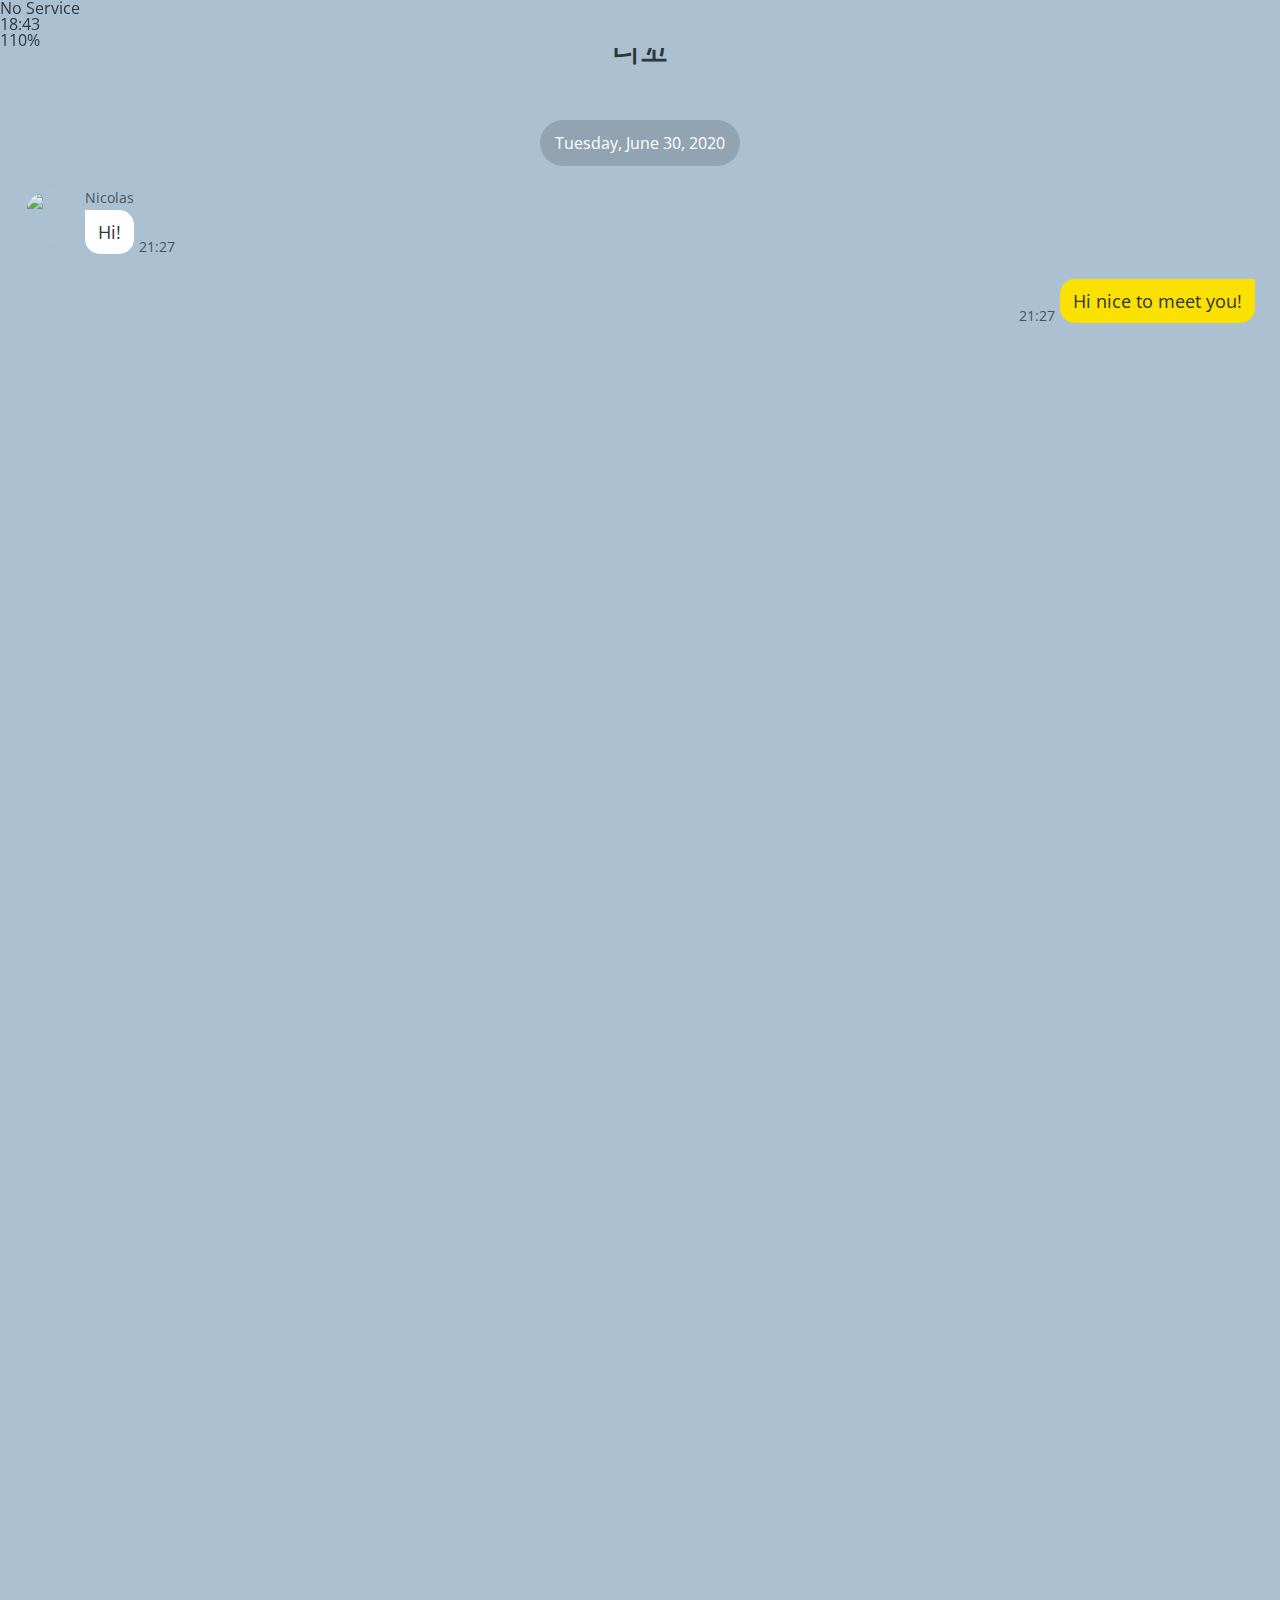
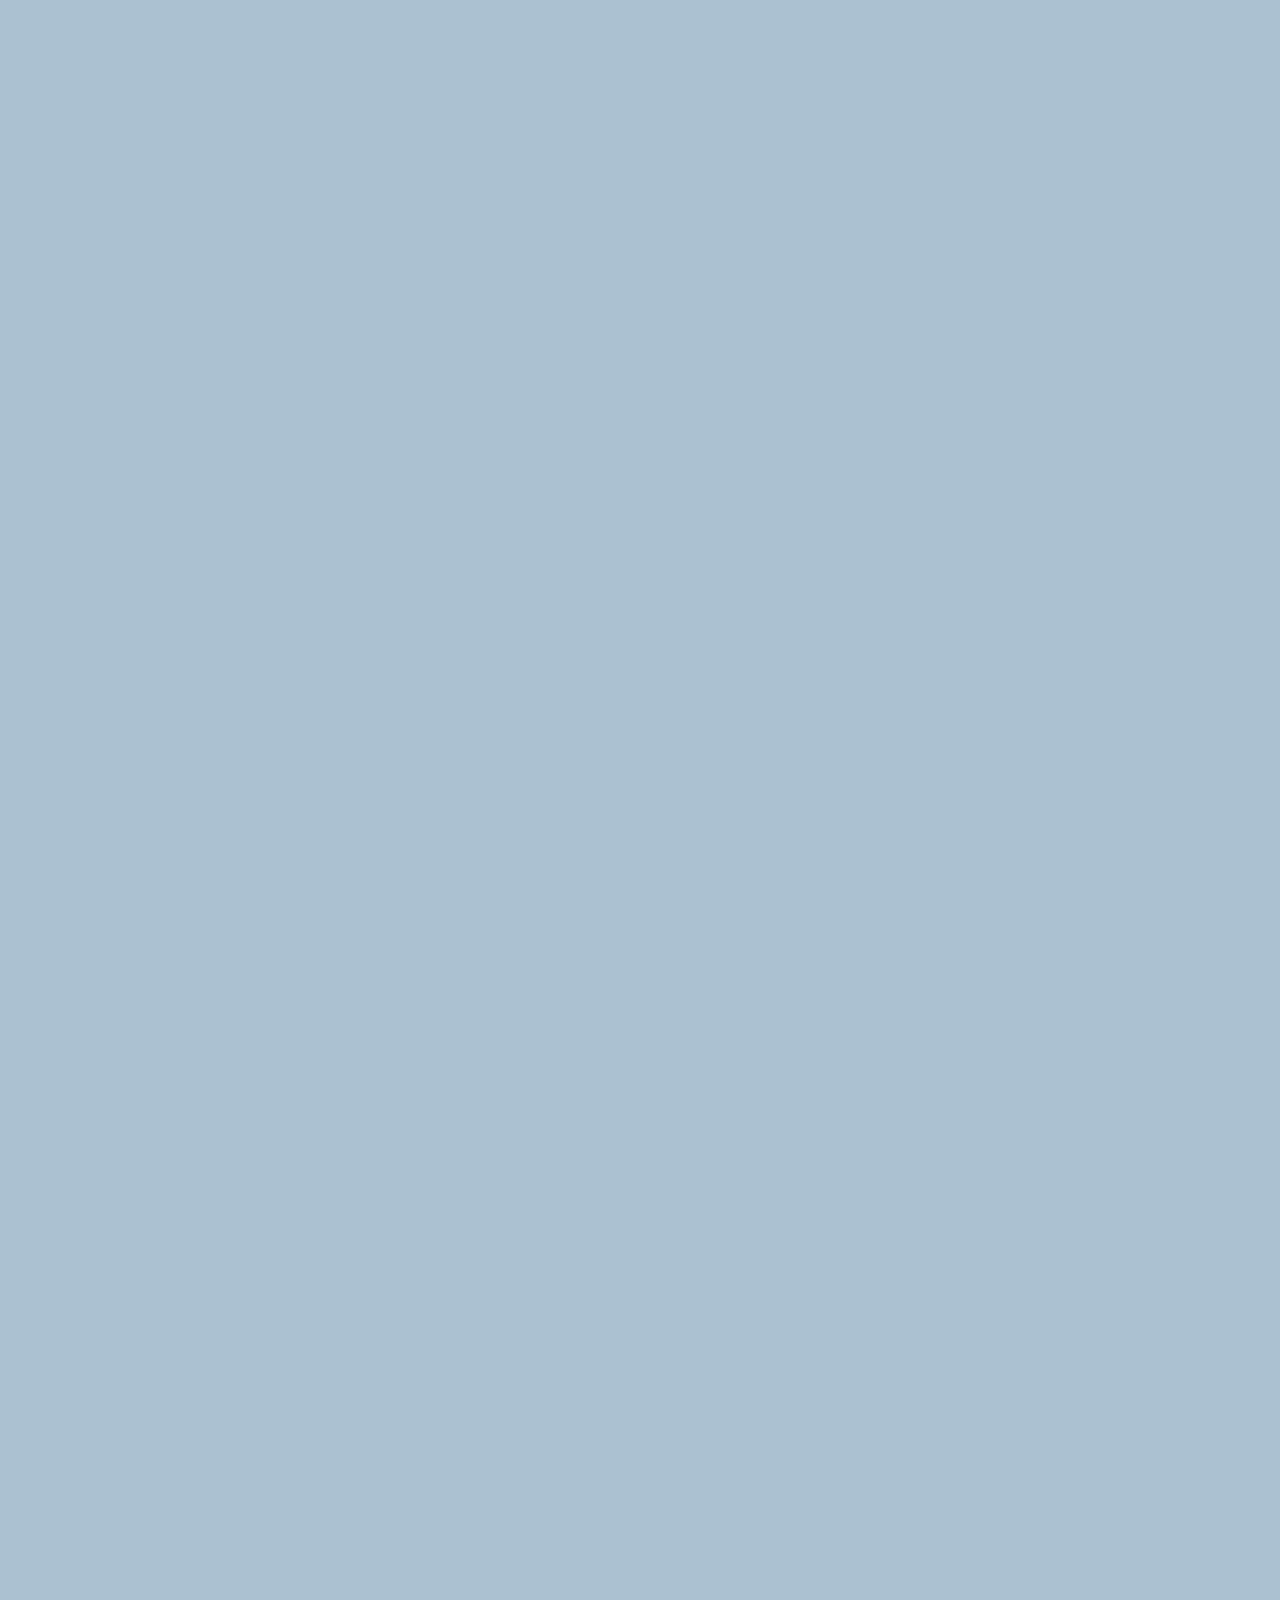
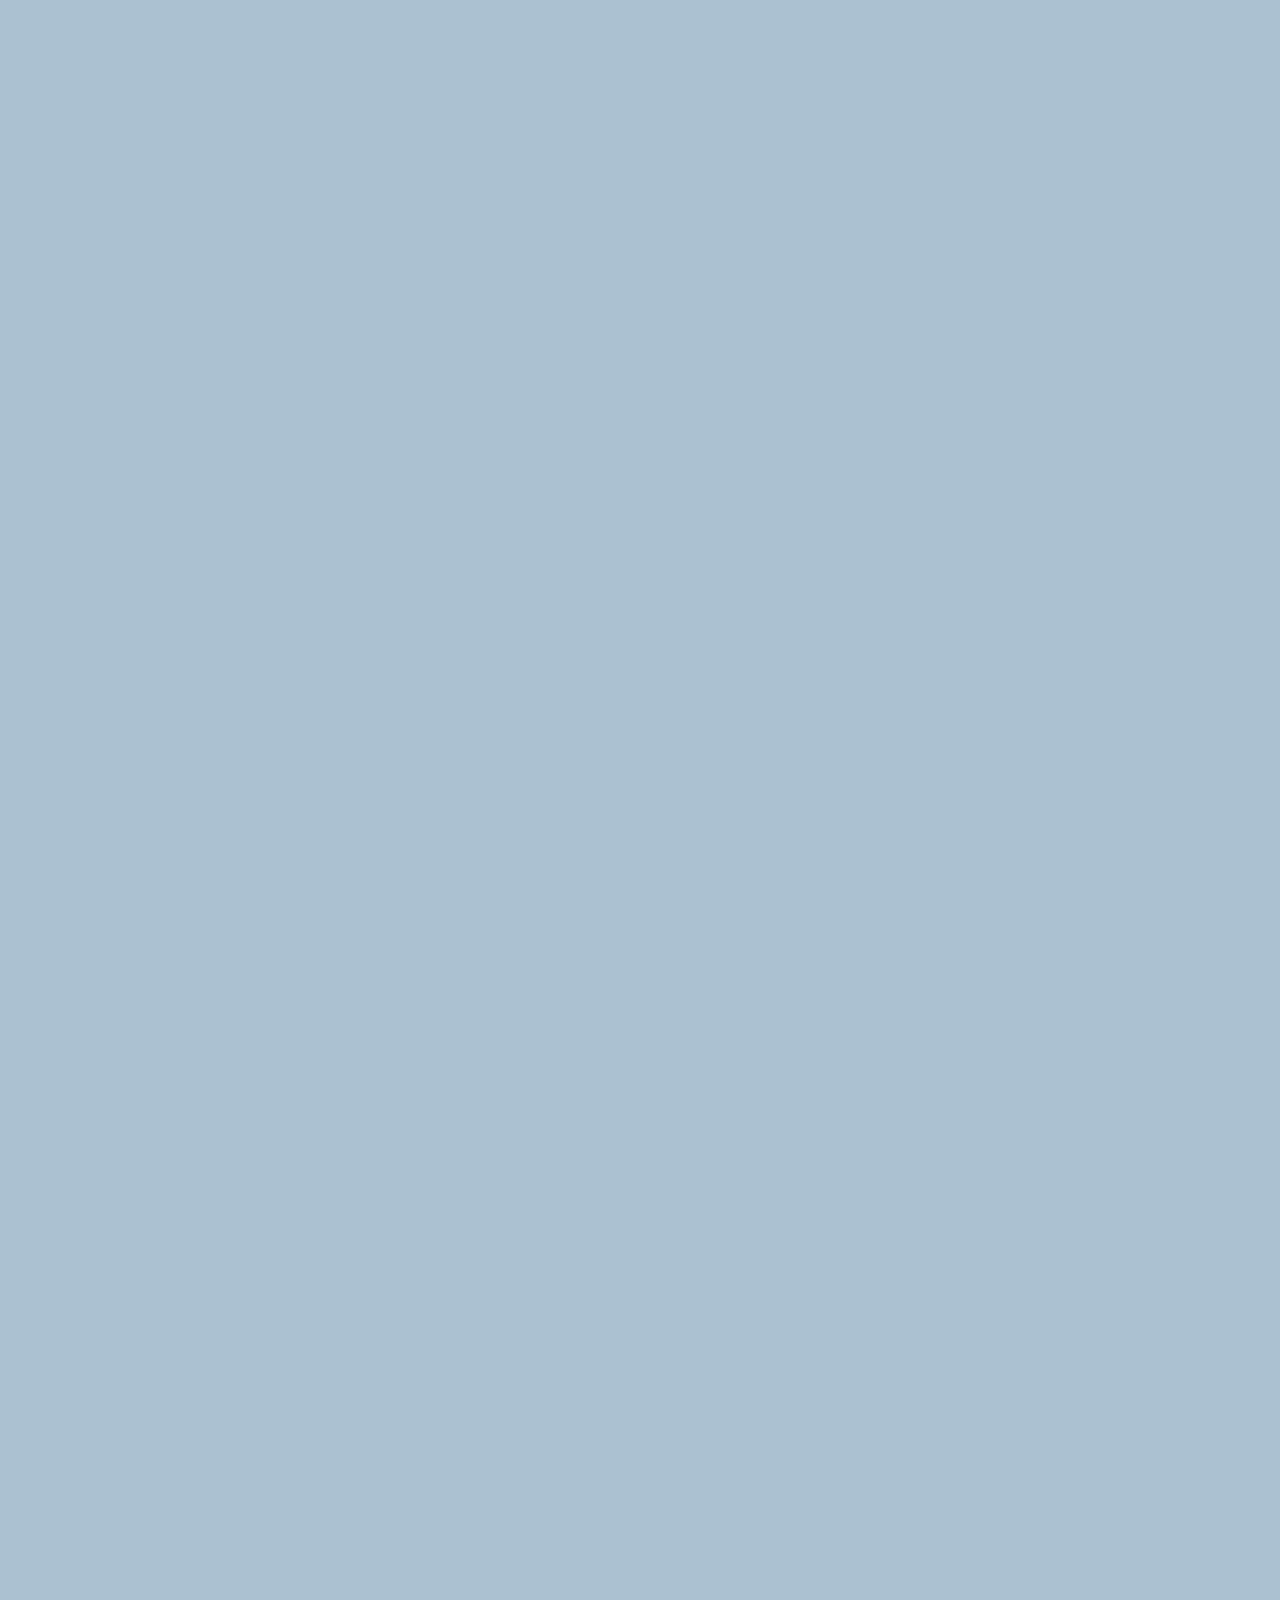
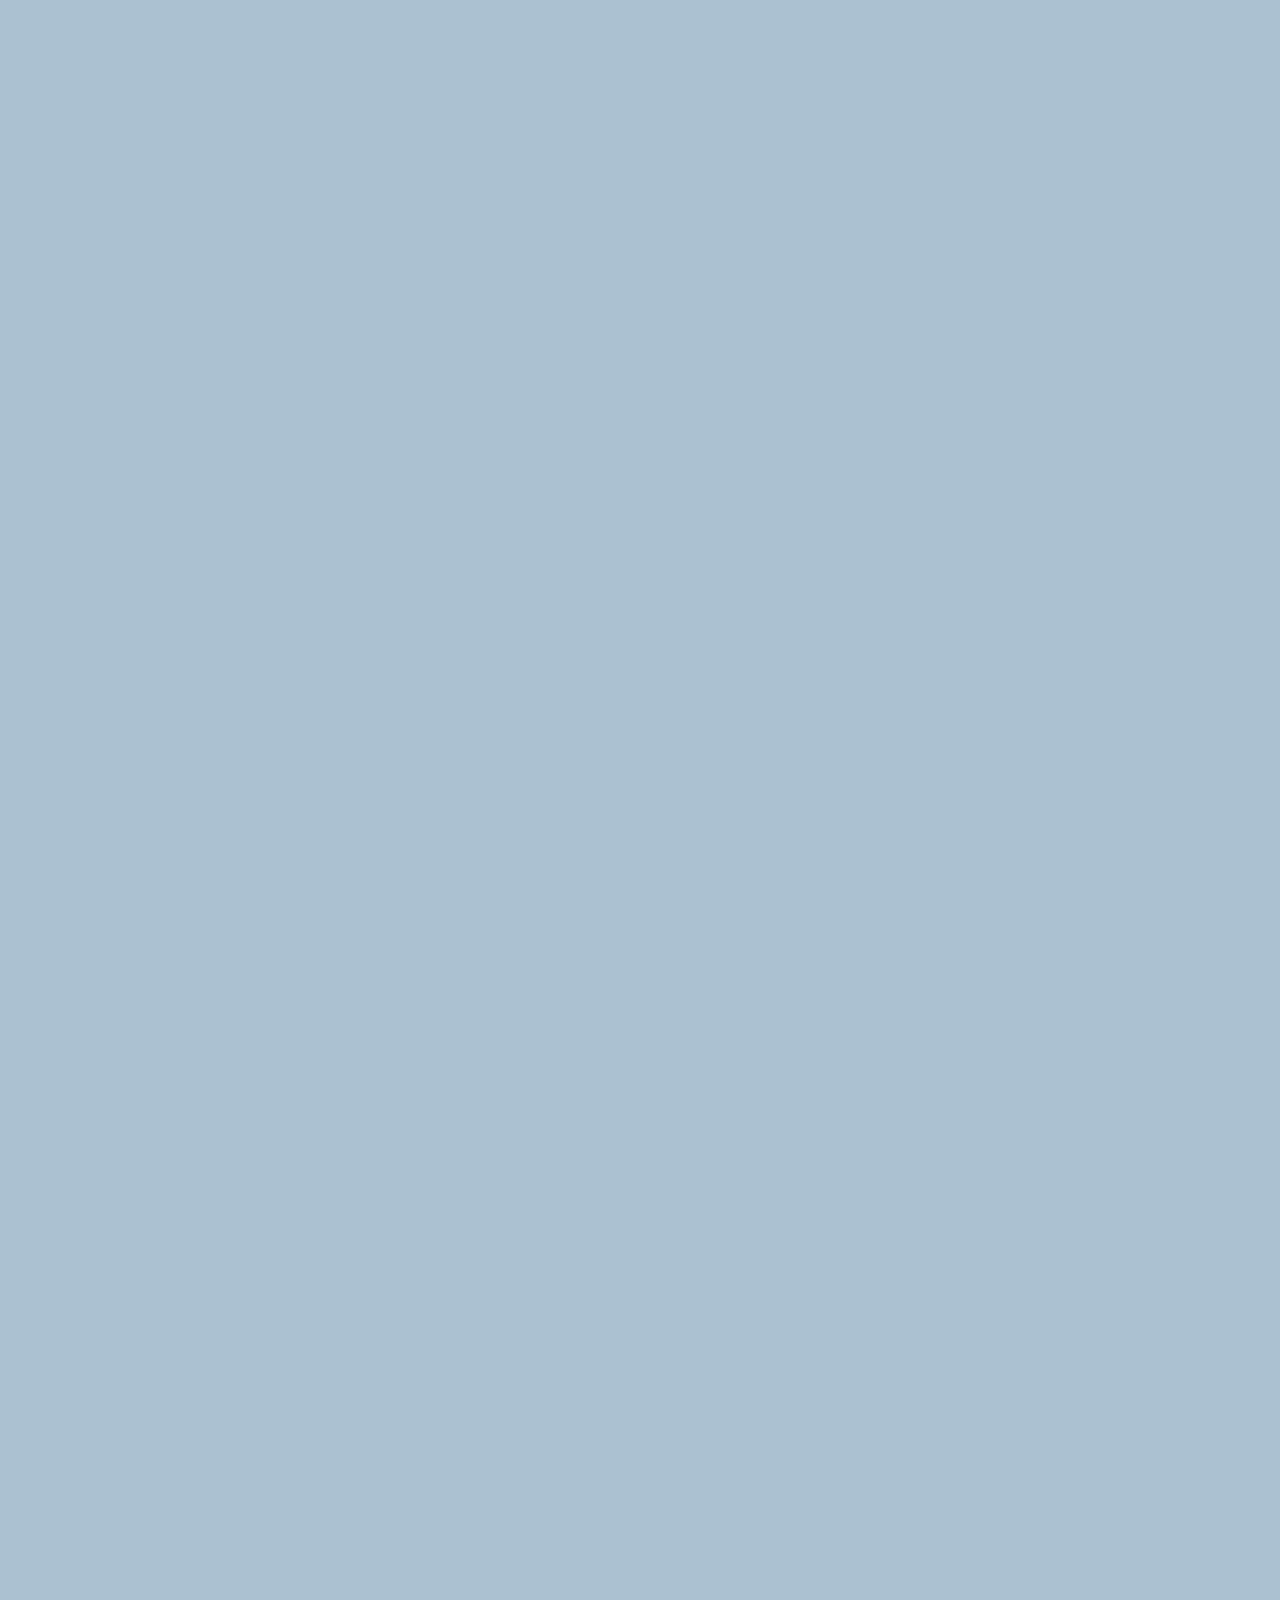
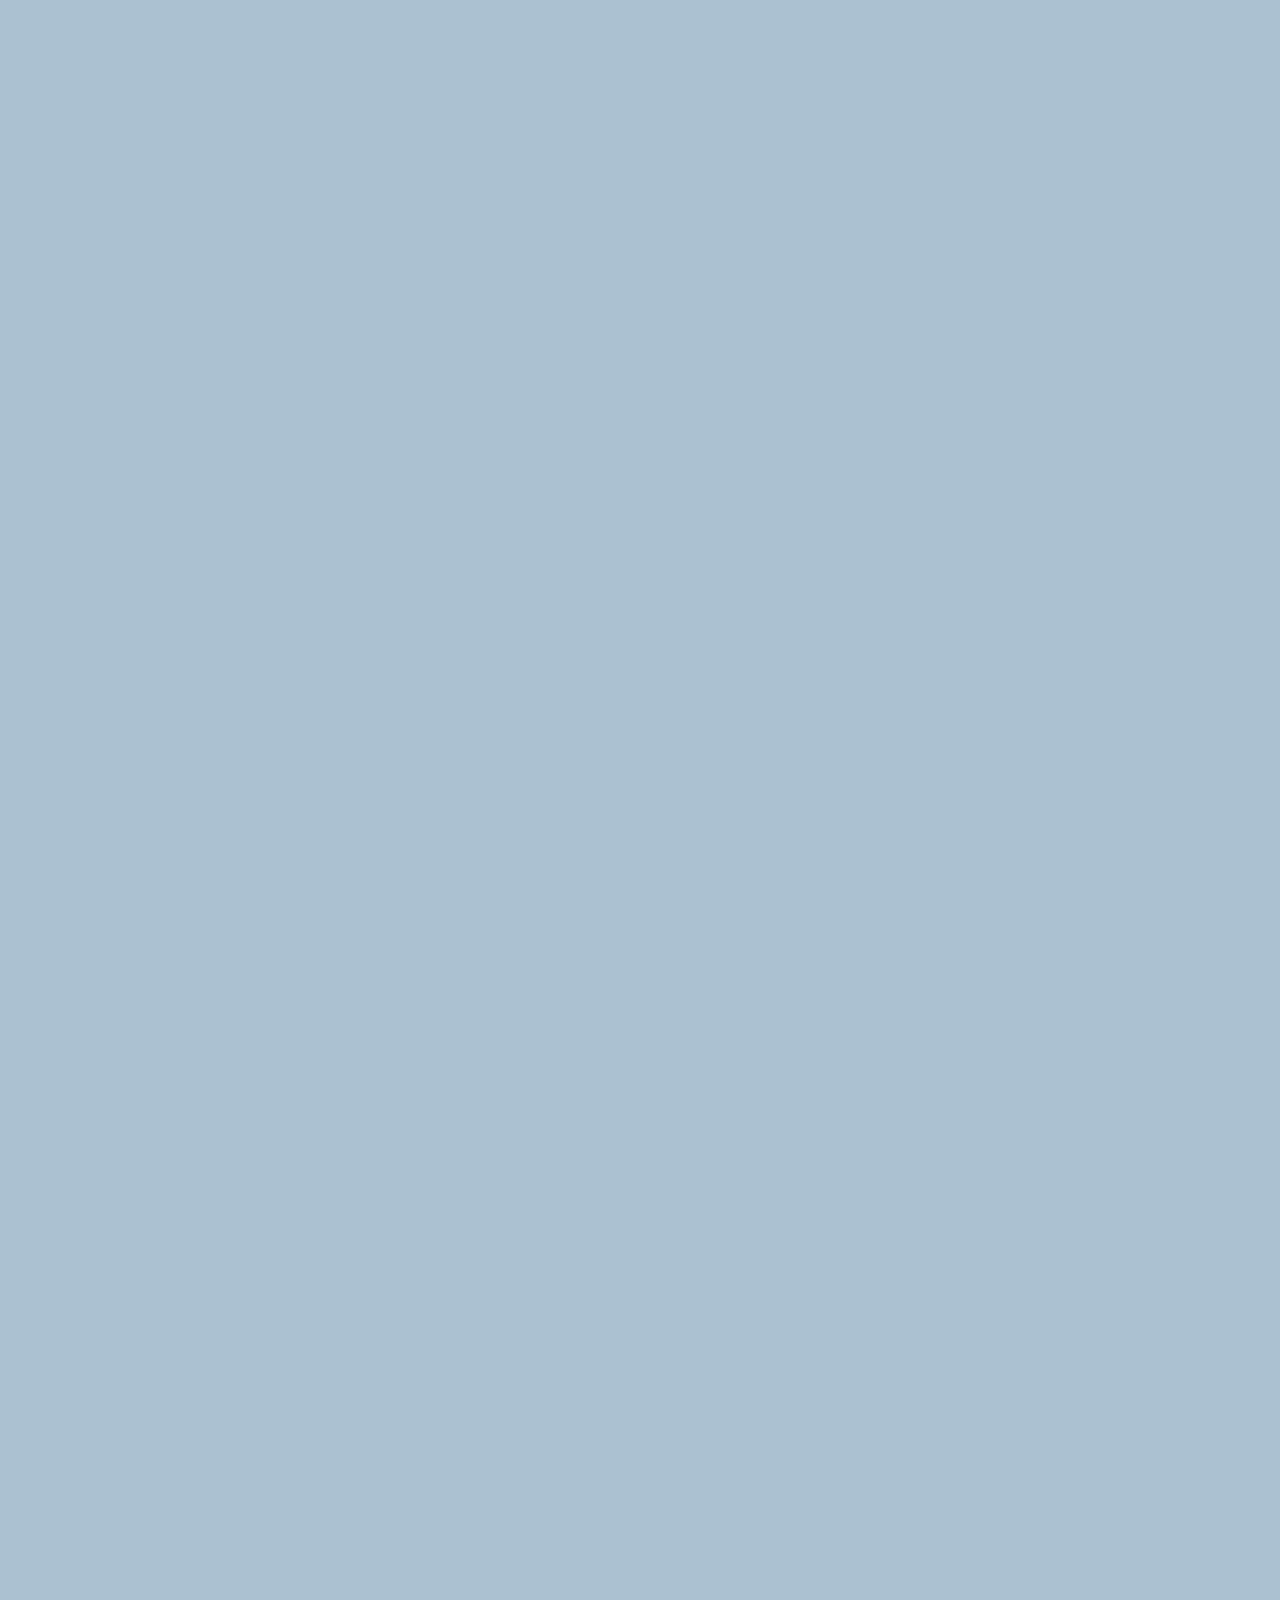
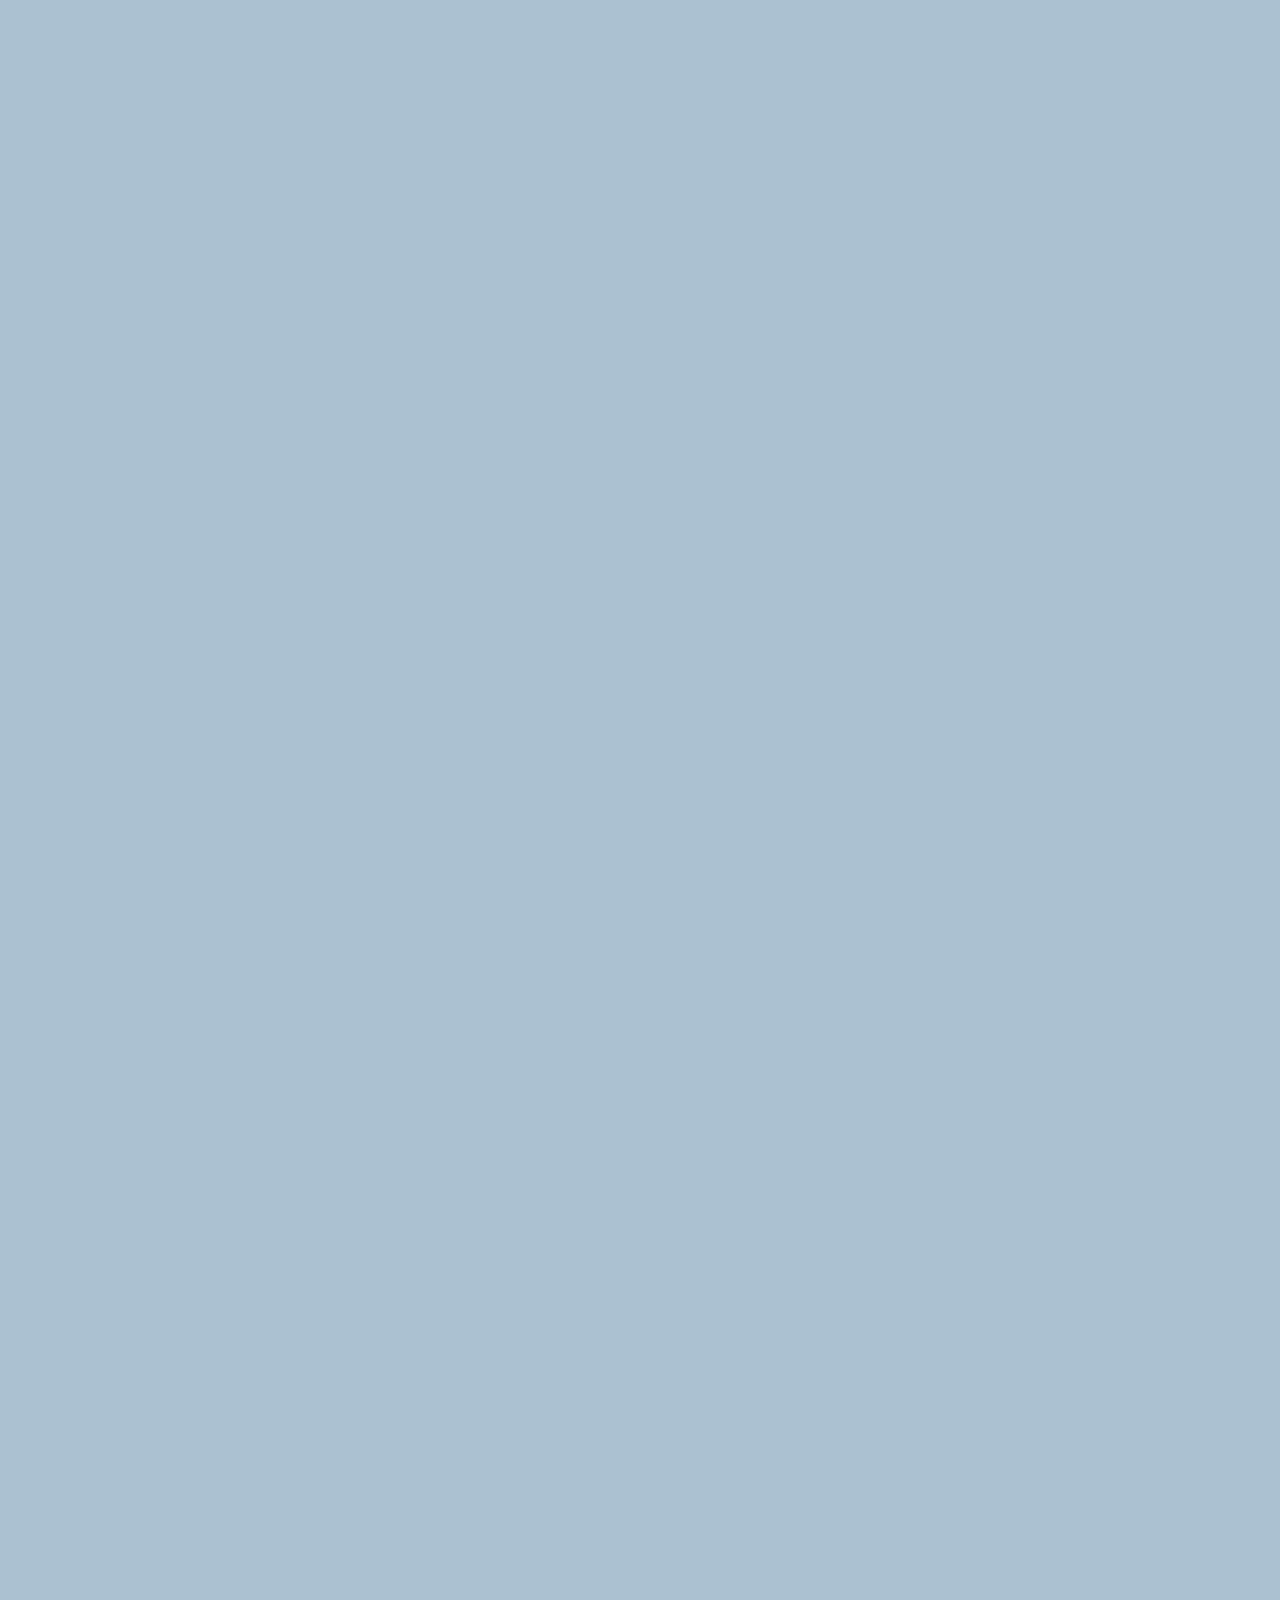
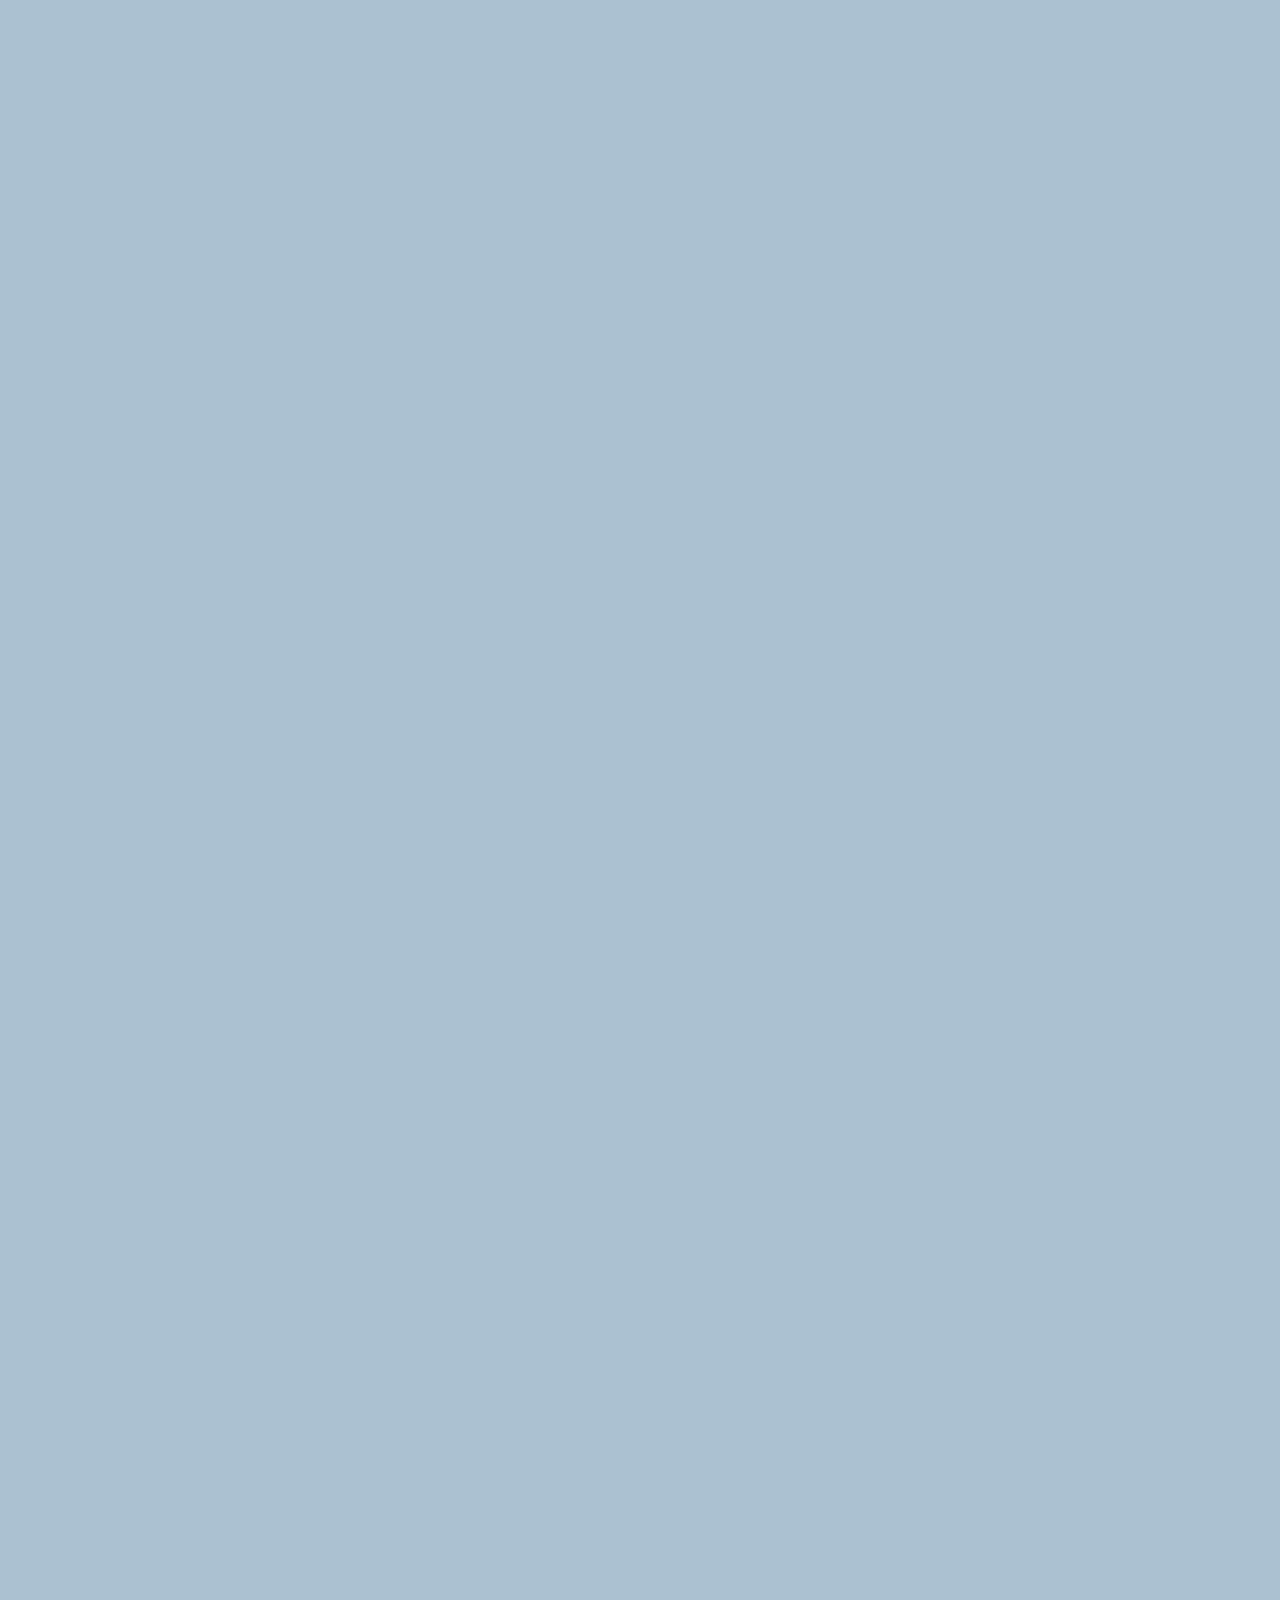
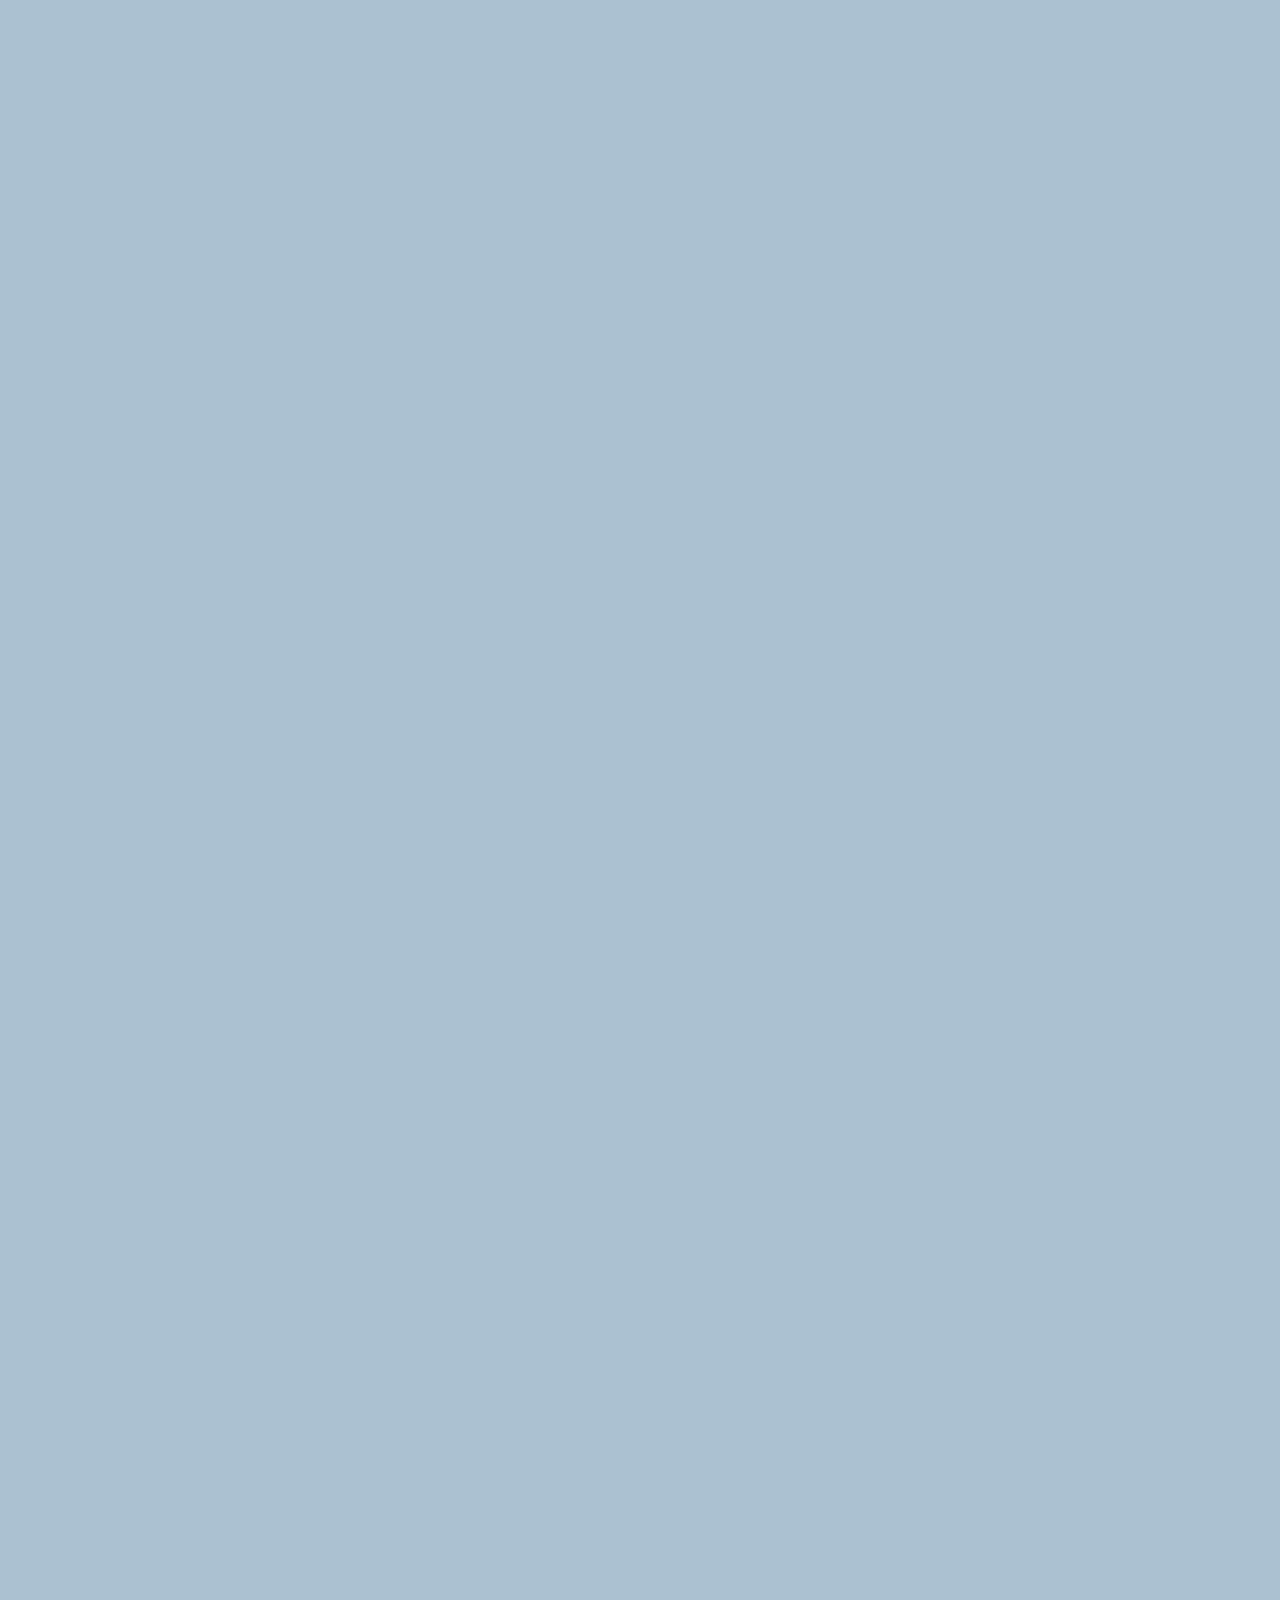
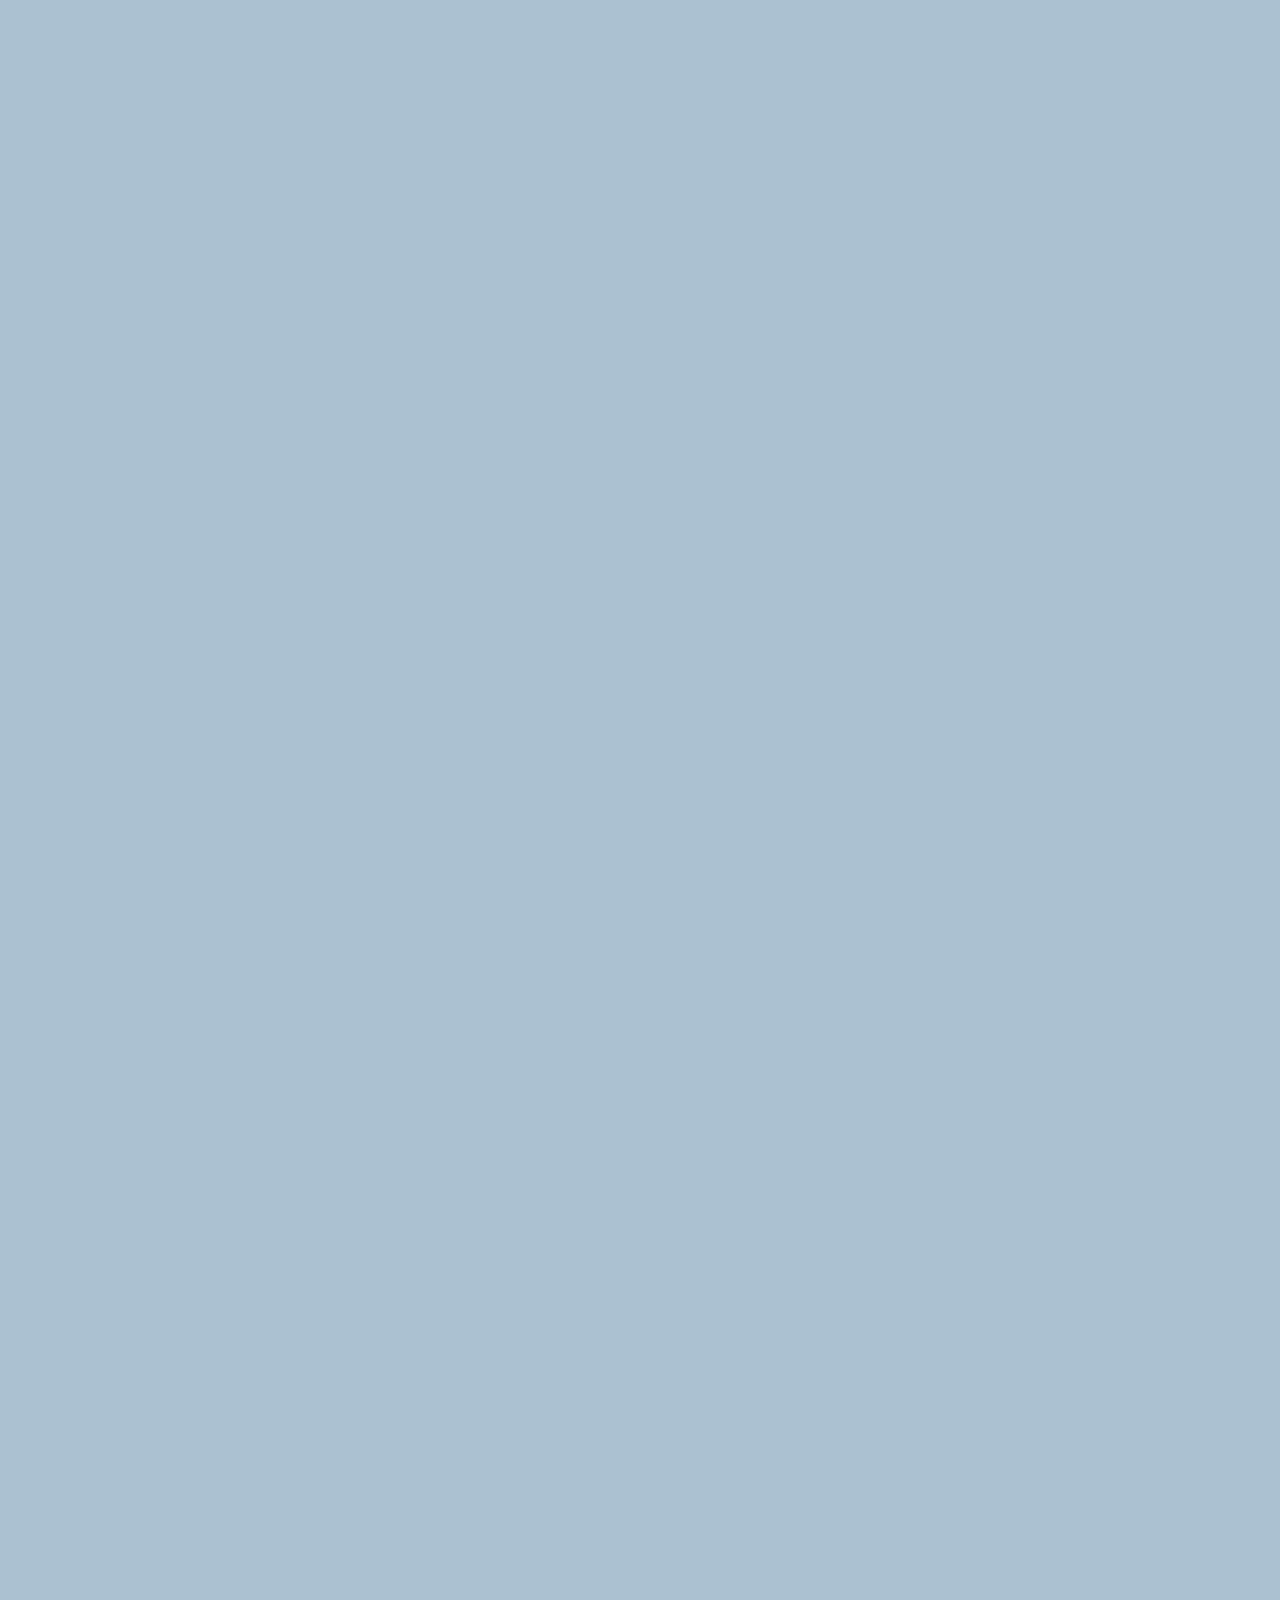
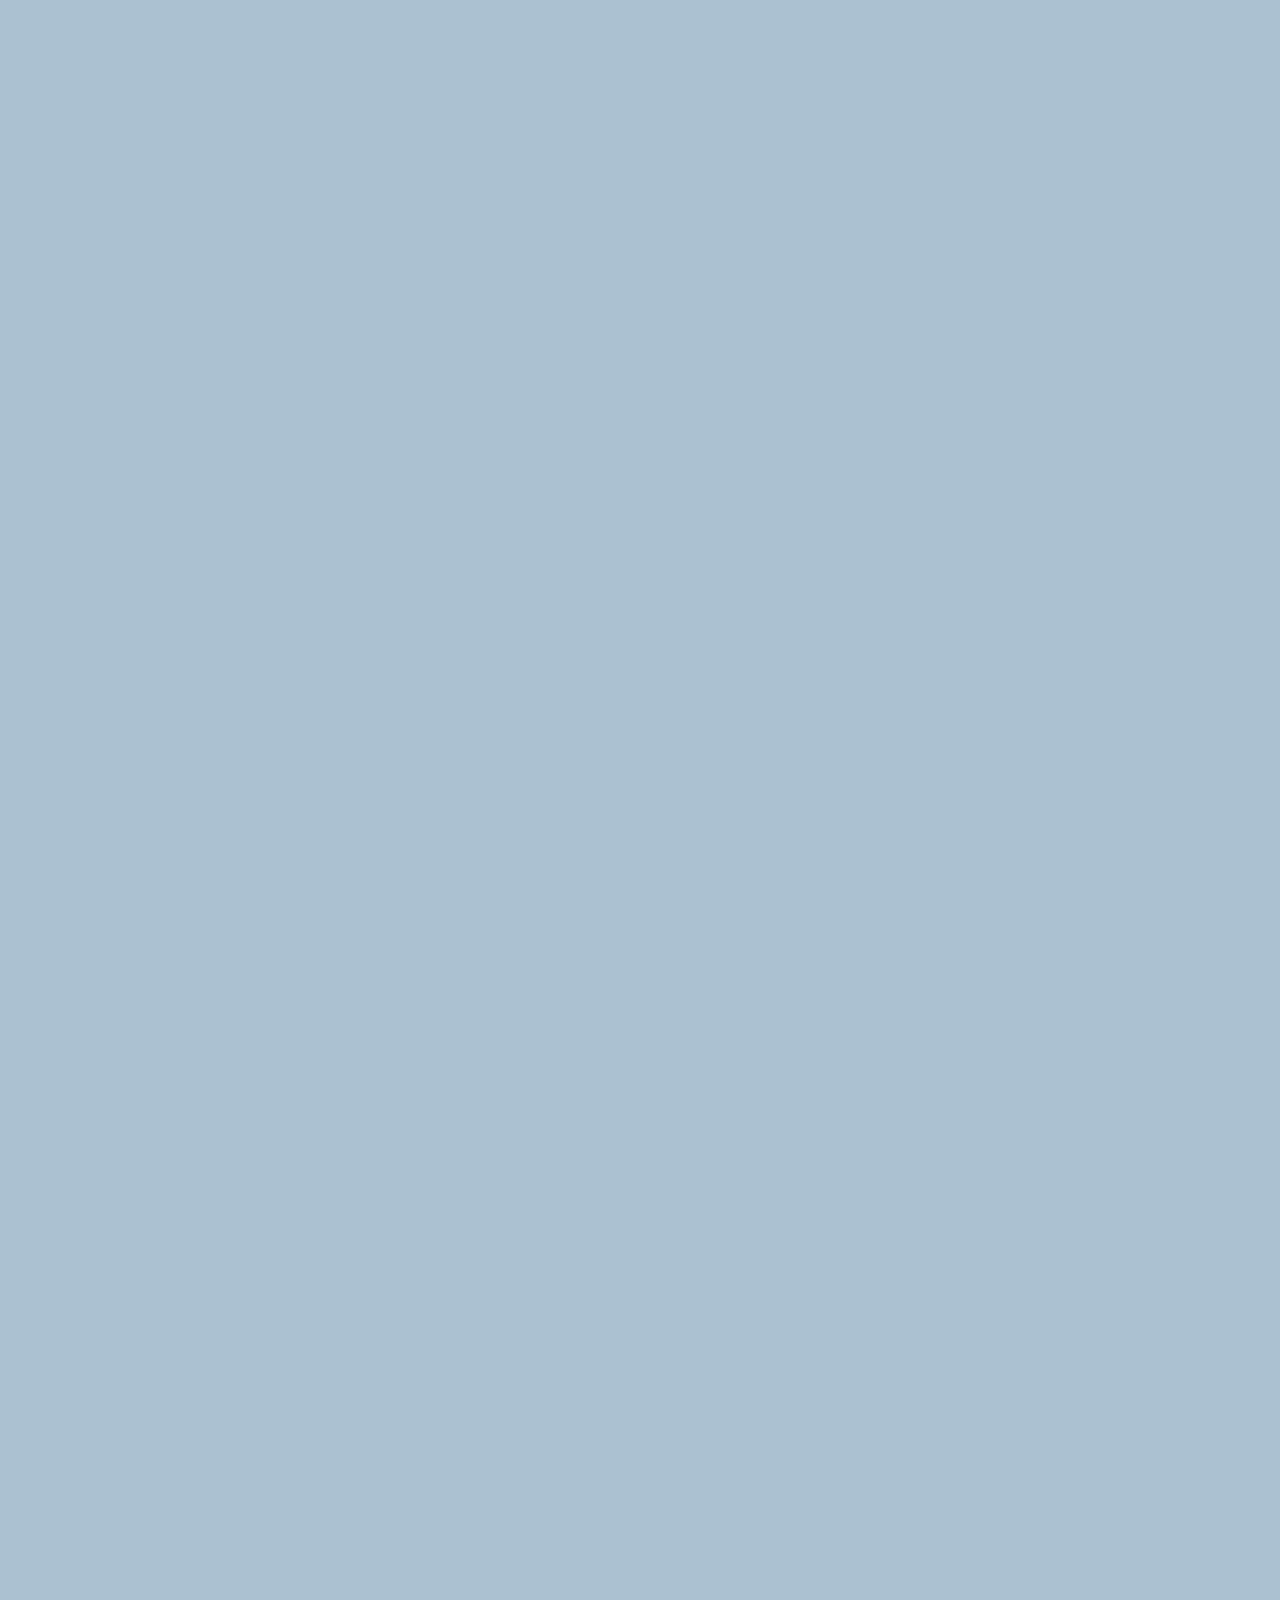
==== chat.html @ ae548633 "230113 feat: 5. more, setting, chat page" ====
<!DOCTYPE html>
<html lang="en">
  <head>
    <link rel="stylesheet" href="css/styles.css" />
    <meta charset="UTF-8" />
    <meta name="viewport" content="width=device-width, initial-scale=1.0" />
    <title>Chat w/ Nico - Kokoa Clone</title>
  </head>
  <body id="chat-screen">
    <div class="status-bar">
      <div class="status-bar__column">
        <span>No Service</span>
        <i class="fas fa-wifi"></i>
      </div>
      <div class="status-bar__column">
        <span>18:43</span>
      </div>
      <div class="status-bar__column">
        <span>110%</span>
        <i class="fas fa-battery-full fa-lg"></i>
        <i class="fas fa-bolt"></i>
      </div>
    </div>

    <header class="alt-header">
      <div class="alt-header__column">
        <a href="chats.html">
          <i class="fas fa-angle-left fa-3x"></i>
        </a>
      </div>
      <div class="alt-header__column">
        <h1 class="alt-header__title">니꼬</h1>
      </div>
      <div class="alt-header__column">
        <span><i class="fas fa-search fa-lg"></i></span>
        <span><i class="fas fa-bars fa-lg"></i></span>
      </div>
    </header>

    <main class="main-screen main-chat">
      <div class="chat__timestamp">Tuesday, June 30, 2020</div>
      <div class="message-row">
        <img src="https://avatars3.githubusercontent.com/u/3612017" />
        <div class="message-row__content">
          <span class="message__author">Nicolas</span>
          <div class="message__info">
            <span class="message__bubble">Hi!</span>
            <span class="message__time">21:27</span>
          </div>
        </div>
      </div>
      <div class="message-row message-row--own">
        <div class="message-row__content">
          <div class="message__info">
            <span class="message__bubble">Hi nice to meet you!</span>
            <span class="message__time">21:27</span>
          </div>
        </div>
      </div>
    </main>

    <script
      src="https://kit.fontawesome.com/6478f529f2.js"
      crossorigin="anonymous"
    ></script>
  </body>
</html>
---- css/styles.css ----
@import url("https://fonts.googleapis.com/css2?family=Open+Sans:wght@400;600&display=swap");
@import "reset.css";
@import "variables.css";

/* Components */
@import "components/status-bar.css";
@import "components/nav-bar.css";
@import "components/screen-header.css";
@import "components/alt-screen-header.css";
@import "components/user-component.css";
@import "components/badge.css";
@import "components/icon-raw.css";

/* Screens */
@import "screens/login.css";
@import "screens/friends.css";
@import "screens/find.css";
@import "screens/more.css";
@import "screens/settings.css";
@import "screens/chat.css";

body {
  color: #2e363e;
  font-family: "Open Sans", sans-serif;
}

.main-screen {
  padding: 0px var(--horizontal-space);
}
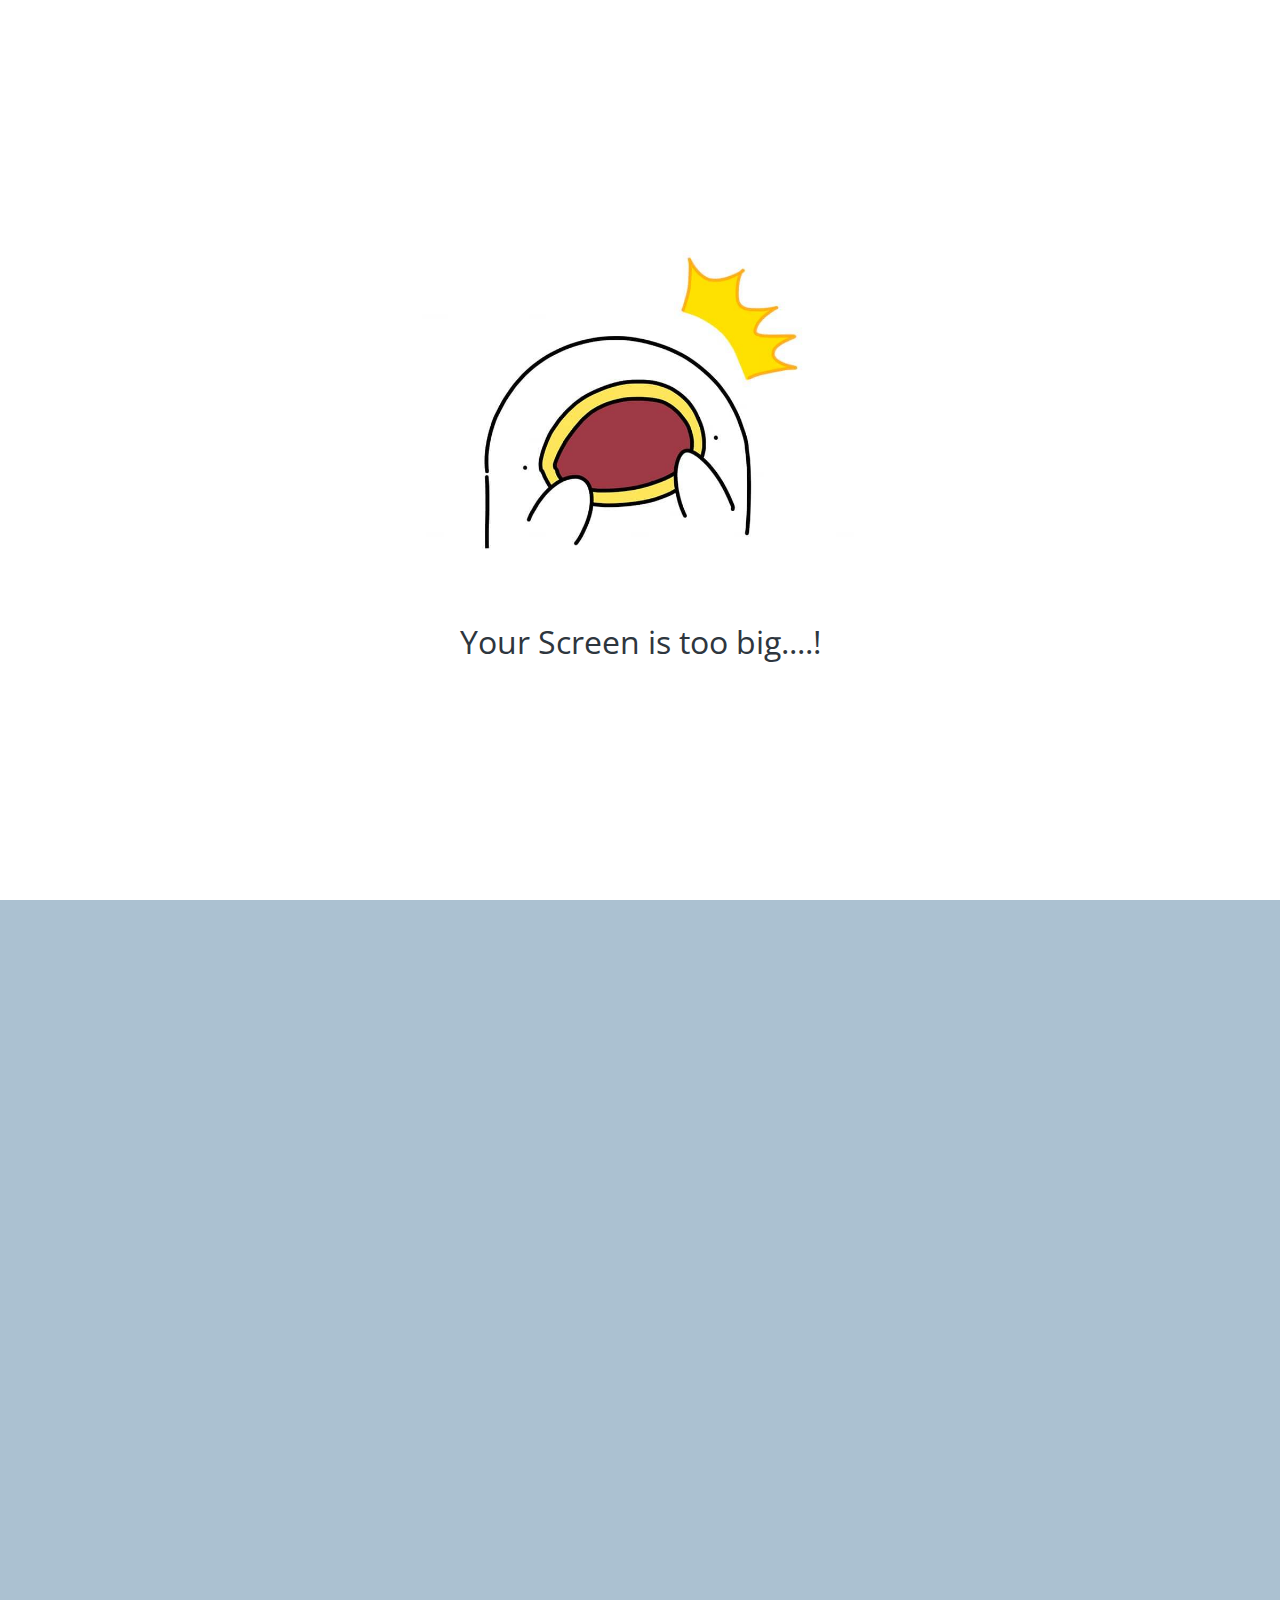
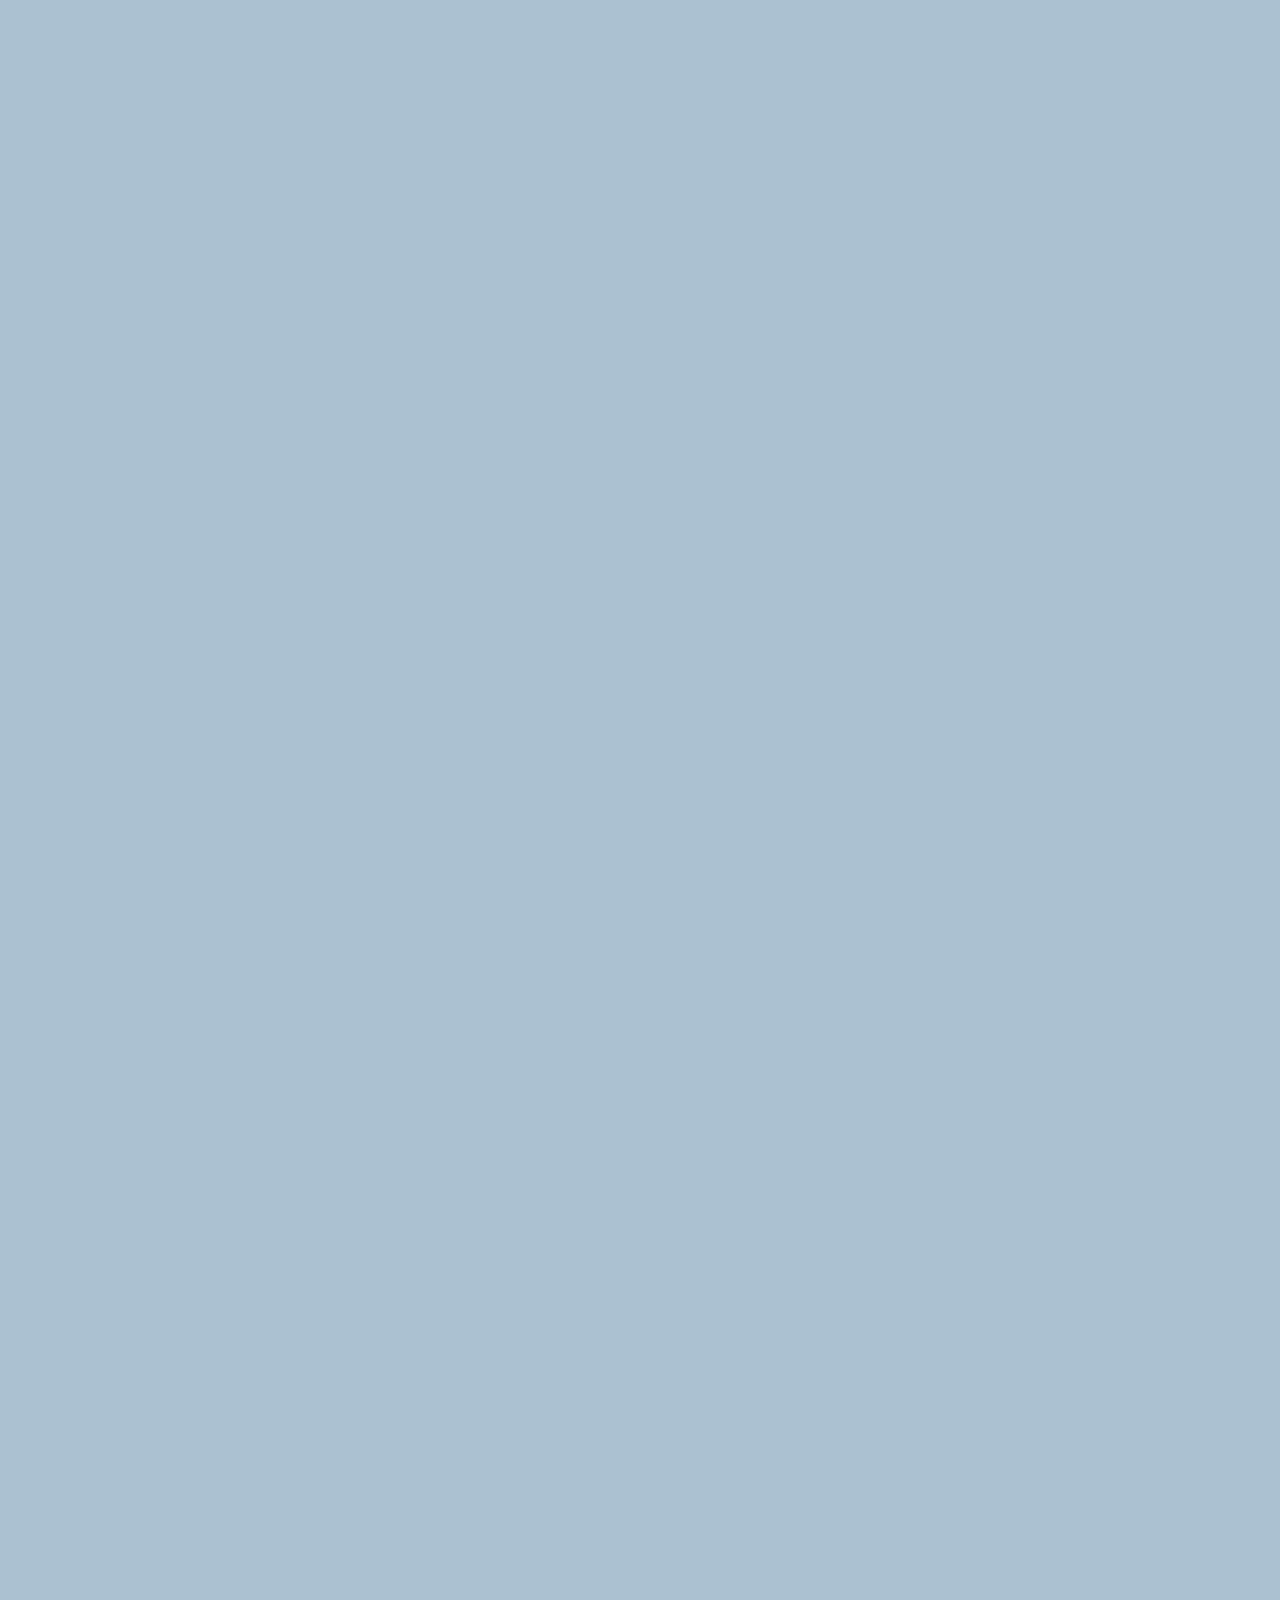
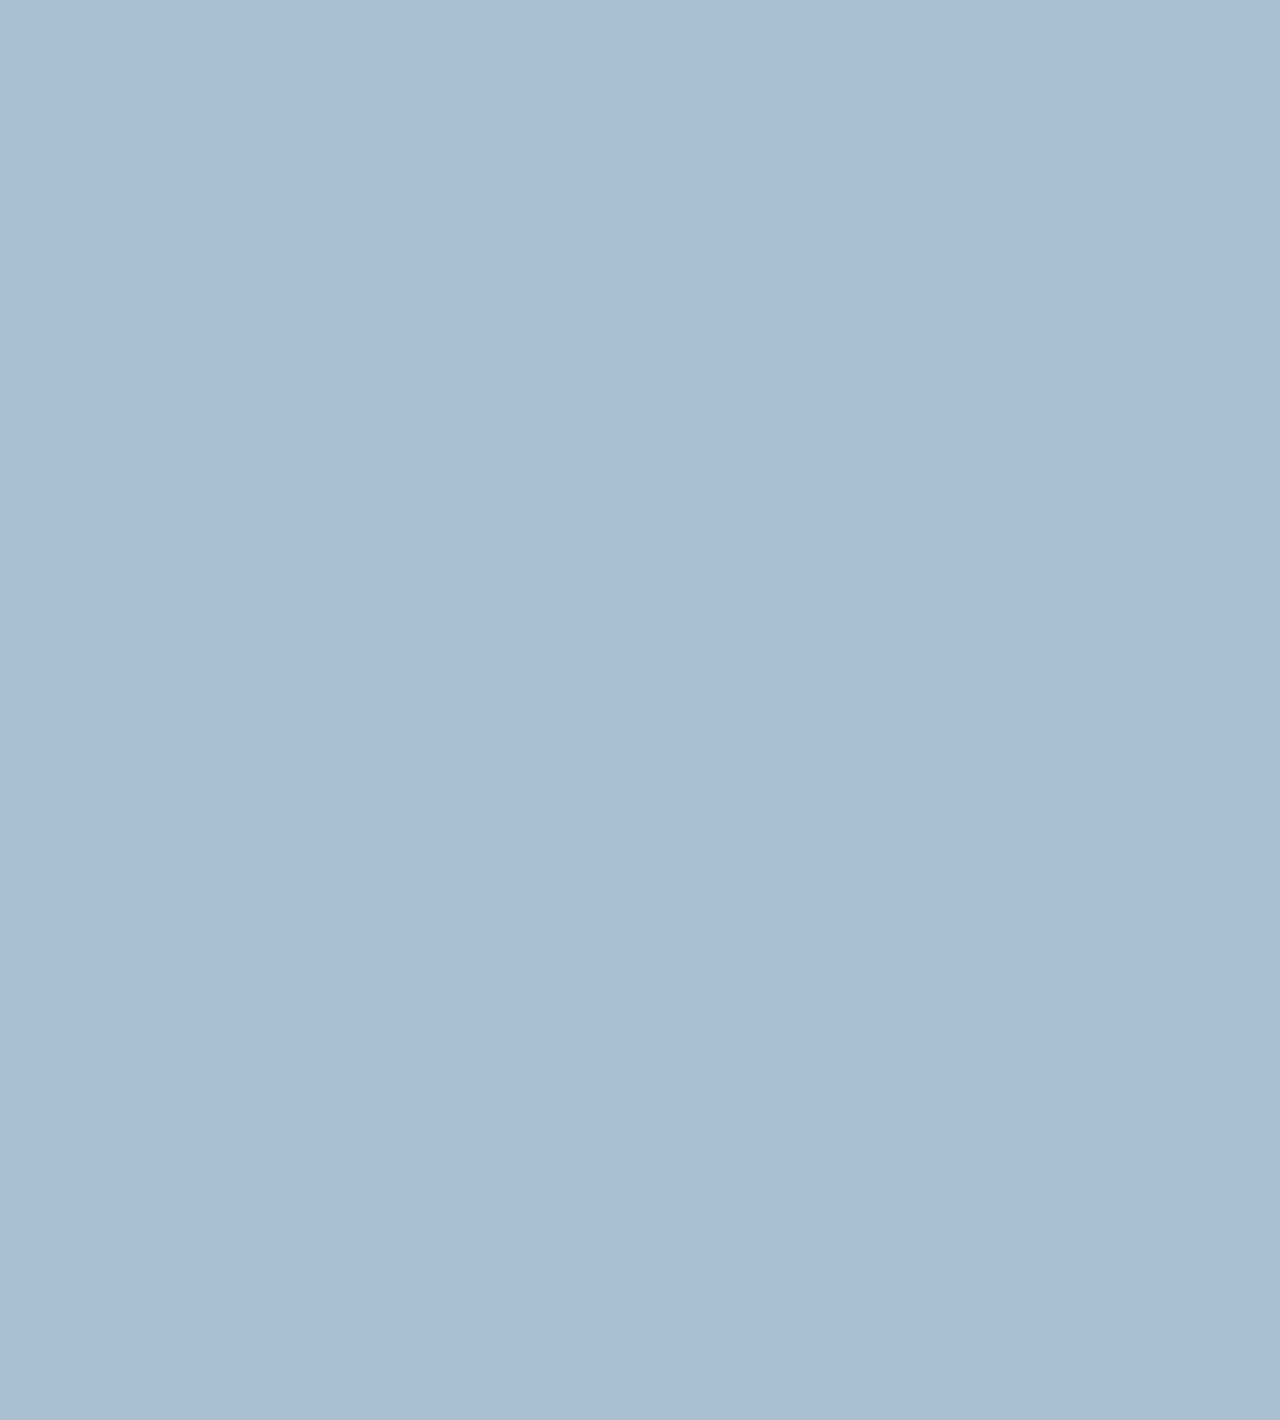
==== commit c6cb9a41: "7. Ogu Talk" ====
--- a/chat.html
+++ b/chat.html
@@ -16,7 +16,7 @@
         <span>18:43</span>
       </div>
       <div class="status-bar__column">
-        <span>110%</span>
+        <span>100%</span>
         <i class="fas fa-battery-full fa-lg"></i>
         <i class="fas fa-bolt"></i>
       </div>
@@ -57,8 +57,44 @@
           </div>
         </div>
       </div>
+      <div class="message-row message-row--own">
+        <div class="message-row__content">
+          <div class="message__info">
+            <span class="message__bubble">Your class is awesome!</span>
+            <span class="message__time">21:28</span>
+          </div>
+        </div>
+      </div>
+      <div class="message-row">
+        <img src="https://avatars3.githubusercontent.com/u/3612017" />
+        <div class="message-row__content">
+          <span class="message__author">Nicolas</span>
+          <div class="message__info">
+            <span class="message__bubble">Thank you!</span>
+            <span class="message__time">21:30</span>
+          </div>
+        </div>
+      </div>
     </main>
+    
+    <form class="reply">
+      <div class="reply__column">
+        <i class="far fa-plus-square"></i>
+      </div>
+      <div class="reply__column">
+        <input type="text" placeholder="Write a message...">
+        <i class="far fa-smile-wink"></i>
+        <button>
+          <i class="fas fa-arrow-up"></i>
+        </button>
+      </div>
+    </form>
 
+    <div id="no-mobile">
+      <img src="./img/big-size-item.jpeg" alt="">
+      <span>Your Screen is too big....!</span>
+    </div>
+    
     <script
       src="https://kit.fontawesome.com/6478f529f2.js"
       crossorigin="anonymous"
--- a/css/styles.css
+++ b/css/styles.css
@@ -10,6 +10,7 @@
 @import "components/user-component.css";
 @import "components/badge.css";
 @import "components/icon-raw.css";
+@import "components/no-mobile.css";
 
 /* Screens */
 @import "screens/login.css";
@@ -18,6 +19,7 @@
 @import "screens/more.css";
 @import "screens/settings.css";
 @import "screens/chat.css";
+@import "screens/music.css";
 
 body {
   color: #2e363e;
